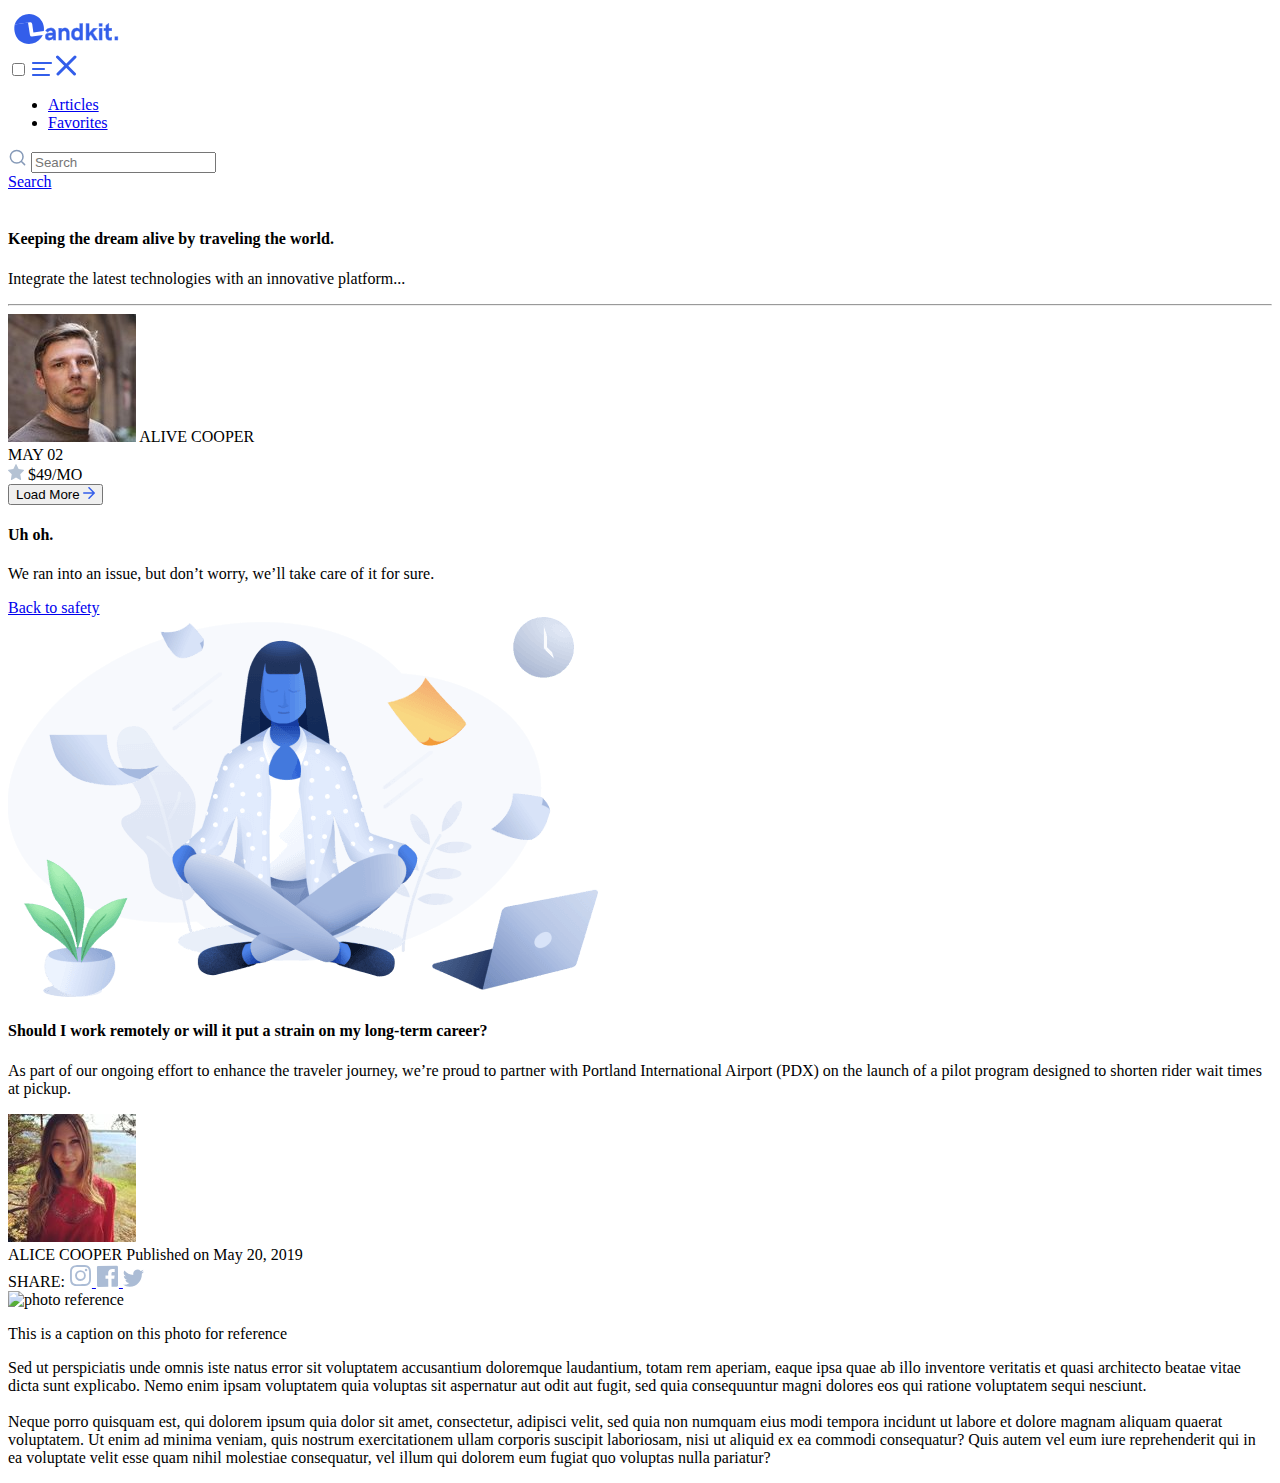
==== index.html @ 579d036a "adding all file for frontend part" ====
<!DOCTYPE html>
<html lang="en">

<head>
	<meta charset="UTF-8">
	<meta http-equiv="X-UA-Compatible" content="IE=edge">
	<meta name="viewport" content="width=device-width, initial-scale=1.0">
	<link rel="icon" href="/images/favicon.ico" type="image/x-icon">
	<link rel="stylesheet" href="styles/styles.css">
	<title>Landkit</title>
</head>

<body>
	<!-- Header -->
	<header class="header">
		<div class="container">
			<div class="header__wrap">
				<div class="header__logo">
					<a href="/">
						<img src="images/logo.svg" alt="company logo">
					</a>
				</div>
				<div class="respmenu">
					<input class="respmenu__input" type="checkbox">
					<svg class="respmenu__bars" width="20" height="14" viewBox="0 0 20 14" fill="none"
						xmlns="http://www.w3.org/2000/svg">
						<path fill-rule="evenodd" clip-rule="evenodd"
							d="M0 1C0 0.447715 0.447715 0 1 0H19C19.5523 0 20 0.447715 20 1C20 1.55228 19.5523 2 19 2H1C0.447715 2 0 1.55228 0 1ZM0 7C0 6.44772 0.447715 6 1 6H12C12.5523 6 13 6.44772 13 7C13 7.55228 12.5523 8 12 8H1C0.447715 8 0 7.55228 0 7ZM1 12C0.447715 12 0 12.4477 0 13C0 13.5523 0.447716 14 1 14H17C17.5523 14 18 13.5523 18 13C18 12.4477 17.5523 12 17 12H1Z"
							fill="#335EEA" />
					</svg>
					<svg class="respmenu__x" width="21" height="21" viewBox="0 0 21 21" fill="none"
						xmlns="http://www.w3.org/2000/svg">
						<path d="M1.51465 2.01465L18.4852 18.9852" stroke="#335EEA" stroke-width="3" stroke-linecap="round" />
						<path d="M2 18.9706L18.9706 2" stroke="#335EEA" stroke-width="3" stroke-linecap="round" />
					</svg>
					<nav class="navbar-menu">
						<ul class="navbar-menu__list">
							<li class="navbar-menu__item"><a href="#" class="navbar-menu__link"><span>Articles</span></a></li>
							<li class="navbar-menu__item"><a href="#" class="navbar-menu__link"><span>Favorites</span></a></li>
						</ul>
					</nav>
				</div>
			</div>
		</div>

	</header>
	<!-- Banner -->
	<main class="main">
		<section class="banner">
			<div class="container">
				<div class="search">
					<div class="content">
						<img src="images/search.svg" alt="search icon">
						<input type="text" placeholder="Search" class="content__text js-search">
					</div>
					<div class="results">
						<label class="results__numbers js-totalResults"></label>
						<a href="#" class="results__link">Search</a>
					</div>
				</div>
			</div>
		</section>

		<!-- Card -->
		<section>
			<div class="container">
				<div class="card">
					<img src="https://picsum.photos/640/426" alt="" class="card__img">
					<div class="card__body">
						<h4 class="card__title" <b>Keeping the dream alive by traveling the world.</b></h4>
						<p class="card__text">Integrate the latest technologies with an innovative platform...</p>
					</div>
					<hr class="card__hr">
					<div class="card__footer">
						<div class="card__name">
							<img src="images/profile1.jpg" alt="profile picture" class="card__profile">
							<span>ALIVE COOPER</span>
						</div>
						<div class="card__date">
							<span>MAY 02</span>
						</div>
					</div>
					<img src="images/stars.svg" alt="star icon" class="card__star">
					<span class="card__price">$49/MO</span>
				</div>

				<!--Load more button-->
				<div class="loadmore">
					<button class="load-more">
						<span></span>
						<span>Load More</span>
						<img src="images/arrow.svg" alt="arrow icon" class="loadmore__arrow"></button>
				</div>

				<!--Not Found-->
				<div class="not-found">
					<div class="not-found__text">
						<h4 class="not-found__title">Uh oh.</h4>
						<p class="not-found__paragrah">We ran into an issue, but don’t worry, we’ll take care of it for sure.</p>
						<a href="#" class="results__link not-found__btn">Back to safety</a>
					</div>
					<div class="not-found__image">
						<img src="images/not-found-img.png" alt="not found image" class="not-found__image-item">
					</div>
				</div>

				<!--info-->
				<div class="info">
					<div class="info__Text">
						<h4 class="info__tilte">Should I work remotely or will it put a strain on my long-term career?</h4>
						<p class="info__paragrah">
							As part of our ongoing effort to enhance the traveler journey, we’re proud to partner with Portland
							International Airport (PDX) on the launch of a pilot program designed to shorten rider wait times at
							pickup.
						</p>
					</div>
					<div class="info__profile">
						<div class="info__user-data">
							<img src="images/profile3.jpg" alt="profile image" class="card__profile info__img">
							<div class="info__content">
								<span class="info__name">ALICE COOPER</span>
								<span class="info__date">Published on May 20, 2019</span>
							</div>
						</div>
						<div class="info__social">
							<span class="info__share">SHARE:</span>
							<a href="#" class="info__social-link">
								<img src="images/instagram.svg" alt="instagram logo">
							</a>
							<a href="#" class="info__social-link">
								<img src="images/facebook.svg" alt="facebook logo">
							</a>
							<a href="#" class="info__social-link">
								<img src="images/twitter.svg" alt="twitter logo">
							</a>
						</div>
					</div>
					<div class="info__text2">
						<img src="https://picsum.photos/640/426" alt="photo reference" class="info__img-text">
						<p class="info__text2-refe">This is a caption on this photo for reference</p>
						<p class="info__text2-paragrah">Sed ut perspiciatis unde omnis iste natus error sit voluptatem accusantium doloremque laudantium, totam
							rem aperiam, eaque ipsa quae ab illo inventore veritatis et quasi architecto beatae vitae dicta sunt
							explicabo. Nemo enim ipsam voluptatem quia voluptas sit aspernatur aut odit aut fugit, sed quia
							consequuntur magni dolores eos qui ratione voluptatem sequi nesciunt. <br><br>

							Neque porro quisquam est, qui dolorem ipsum quia dolor sit amet, consectetur, adipisci velit, sed quia non
							numquam eius modi tempora incidunt ut labore et dolore magnam aliquam quaerat voluptatem. Ut enim ad
							minima veniam, quis nostrum exercitationem ullam corporis suscipit laboriosam, nisi ut aliquid ex ea
							commodi consequatur? Quis autem vel eum iure reprehenderit qui in ea voluptate velit esse quam nihil
							molestiae consequatur, vel illum qui dolorem eum fugiat quo voluptas nulla pariatur?</p>
					</div>
				</div>
			</div>
		</section>

	</main>
</body>

</html>
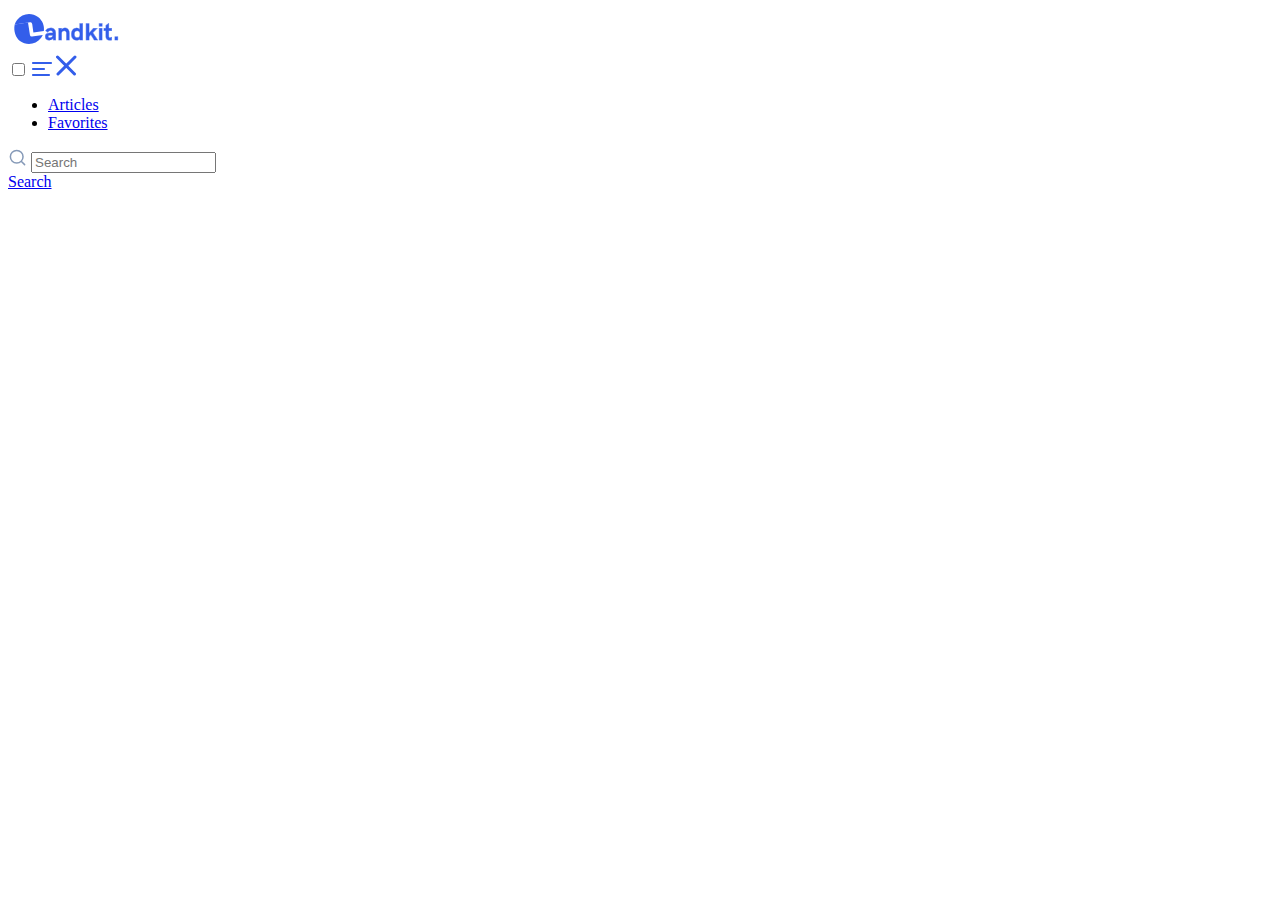
==== commit bbf15eb2: "fixin spaces" ====
--- a/index.html
+++ b/index.html
@@ -64,96 +64,20 @@
 		<!-- Card -->
 		<section>
 			<div class="container">
-				<div class="card">
-					<img src="https://picsum.photos/640/426" alt="" class="card__img">
-					<div class="card__body">
-						<h4 class="card__title" <b>Keeping the dream alive by traveling the world.</b></h4>
-						<p class="card__text">Integrate the latest technologies with an innovative platform...</p>
-					</div>
-					<hr class="card__hr">
-					<div class="card__footer">
-						<div class="card__name">
-							<img src="images/profile1.jpg" alt="profile picture" class="card__profile">
-							<span>ALIVE COOPER</span>
-						</div>
-						<div class="card__date">
-							<span>MAY 02</span>
-						</div>
-					</div>
-					<img src="images/stars.svg" alt="star icon" class="card__star">
-					<span class="card__price">$49/MO</span>
-				</div>
+				<div id="js-card" class="card-content"></div>
 
 				<!--Load more button-->
-				<div class="loadmore">
-					<button class="load-more">
-						<span></span>
-						<span>Load More</span>
-						<img src="images/arrow.svg" alt="arrow icon" class="loadmore__arrow"></button>
-				</div>
+				<div class="loadmore" id="js-loadbtn"></div>
 
 				<!--Not Found-->
-				<div class="not-found">
-					<div class="not-found__text">
-						<h4 class="not-found__title">Uh oh.</h4>
-						<p class="not-found__paragrah">We ran into an issue, but don’t worry, we’ll take care of it for sure.</p>
-						<a href="#" class="results__link not-found__btn">Back to safety</a>
-					</div>
-					<div class="not-found__image">
-						<img src="images/not-found-img.png" alt="not found image" class="not-found__image-item">
-					</div>
-				</div>
+				<div class="not-found" id="js-not-found"></div>
 
-				<!--info-->
-				<div class="info">
-					<div class="info__Text">
-						<h4 class="info__tilte">Should I work remotely or will it put a strain on my long-term career?</h4>
-						<p class="info__paragrah">
-							As part of our ongoing effort to enhance the traveler journey, we’re proud to partner with Portland
-							International Airport (PDX) on the launch of a pilot program designed to shorten rider wait times at
-							pickup.
-						</p>
-					</div>
-					<div class="info__profile">
-						<div class="info__user-data">
-							<img src="images/profile3.jpg" alt="profile image" class="card__profile info__img">
-							<div class="info__content">
-								<span class="info__name">ALICE COOPER</span>
-								<span class="info__date">Published on May 20, 2019</span>
-							</div>
-						</div>
-						<div class="info__social">
-							<span class="info__share">SHARE:</span>
-							<a href="#" class="info__social-link">
-								<img src="images/instagram.svg" alt="instagram logo">
-							</a>
-							<a href="#" class="info__social-link">
-								<img src="images/facebook.svg" alt="facebook logo">
-							</a>
-							<a href="#" class="info__social-link">
-								<img src="images/twitter.svg" alt="twitter logo">
-							</a>
-						</div>
-					</div>
-					<div class="info__text2">
-						<img src="https://picsum.photos/640/426" alt="photo reference" class="info__img-text">
-						<p class="info__text2-refe">This is a caption on this photo for reference</p>
-						<p class="info__text2-paragrah">Sed ut perspiciatis unde omnis iste natus error sit voluptatem accusantium doloremque laudantium, totam
-							rem aperiam, eaque ipsa quae ab illo inventore veritatis et quasi architecto beatae vitae dicta sunt
-							explicabo. Nemo enim ipsam voluptatem quia voluptas sit aspernatur aut odit aut fugit, sed quia
-							consequuntur magni dolores eos qui ratione voluptatem sequi nesciunt. <br><br>
 
-							Neque porro quisquam est, qui dolorem ipsum quia dolor sit amet, consectetur, adipisci velit, sed quia non
-							numquam eius modi tempora incidunt ut labore et dolore magnam aliquam quaerat voluptatem. Ut enim ad
-							minima veniam, quis nostrum exercitationem ullam corporis suscipit laboriosam, nisi ut aliquid ex ea
-							commodi consequatur? Quis autem vel eum iure reprehenderit qui in ea voluptate velit esse quam nihil
-							molestiae consequatur, vel illum qui dolorem eum fugiat quo voluptas nulla pariatur?</p>
-					</div>
-				</div>
 			</div>
 		</section>
 
 	</main>
 </body>
+<script src="javascript/index.js"></script>
 
 </html>